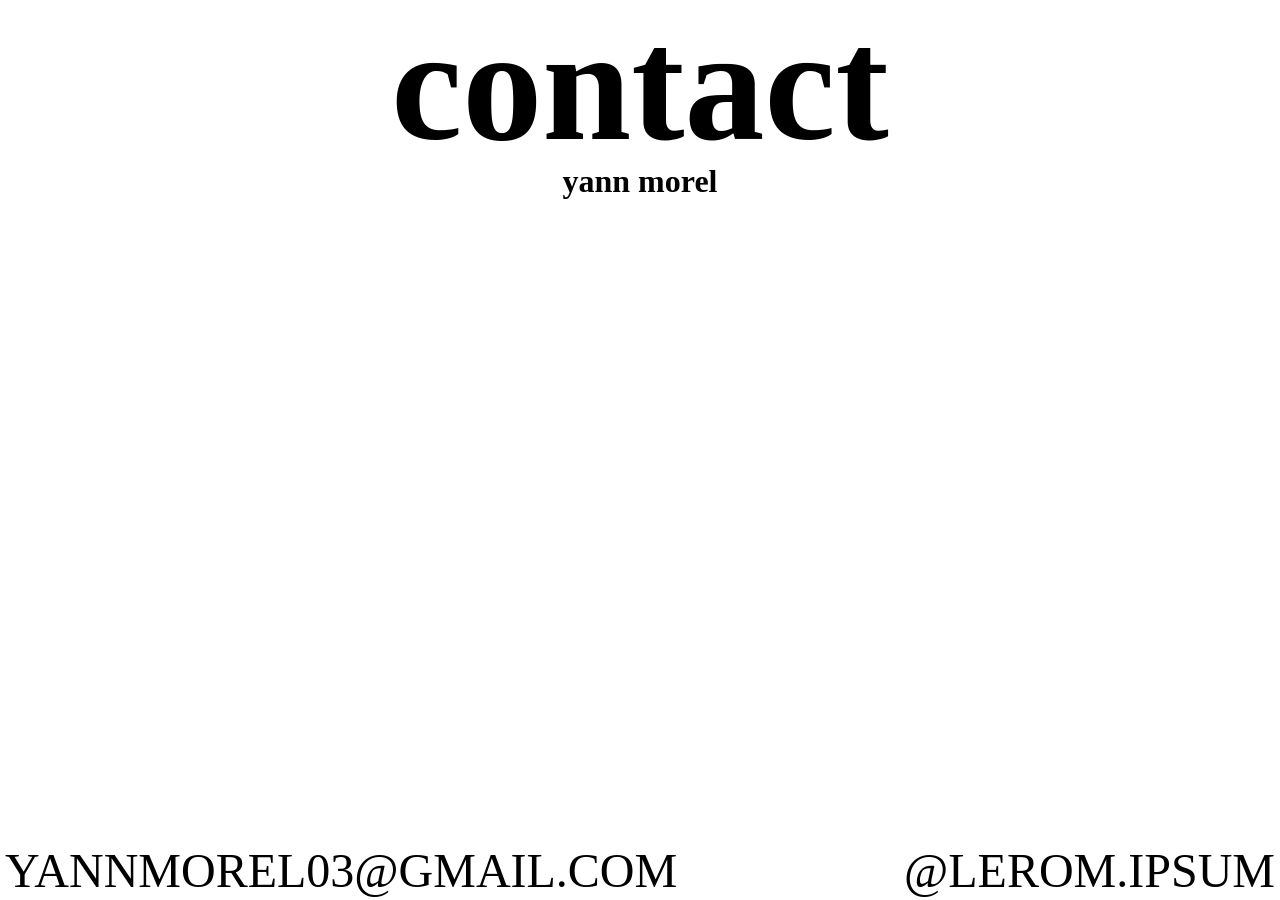
==== contact.html @ 216b6060 "Add files via upload" ====
<!DOCTYPE html>
<html lang="fr">


<head>
	<meta charset="utf-8">
	<link rel="icon" type="image/png" href="img/point.png">
	<meta name="viewport" content="width=device-width, initial-scale=1">
	<link rel="stylesheet" type="text/css" href="style.css">
	<script src="souris.js" defer></script>
	<title>yann morel</title>
</head>


<body>
	<div id="custom-cursor"></div>

	<div class="page">
		<h1> contact</h1>
		<h2> <a class="work" href="index.html">yann morel</a></h2>



		<p>
			<a class="work " href="mailto:yannmorel03@gmail.com">YANNMOREL03@GMAIL.COM</a>
			<a class="work" href="https://www.instagram.com/lerom.ipsum">@LEROM.IPSUM </a>
		</p>
		
			



	</div>



</body>

</html>
---- style.css ----
@font-face {
	font-family: 'adelphe trouble bold italic';
	src: url('fonts/Adelphe-Trouble-FlorealBoldItalic.woff') format('woff');
}

@font-face {
	font-family: 'adelphe trouble italic';
	src: url('fonts/Adelphe-Trouble-FlorealItalic.woff') format('woff');
}

@font-face {
	font-family: 'adelphe';
	src: url('fonts/Adelphe-GerminalRegular.woff') format('woff');
}

* {
	margin: 0;
	padding: 0;
	box-sizing: border-box;
}

body {
	background-color: #ffffff;
	min-height: 100vh;
	/* Sécurité pour éviter tout défilement horizontal indésirable sur mobile */
	overflow-x: hidden;
}

html,
body,
a,
button,
li,
summary,
* {
	cursor: none !important;
}

#custom-cursor {
	width: 32px;
	height: 32px;
	position: fixed;
	pointer-events: none;
	z-index: 200;
	background-image: url("img/point.svg");
	background-size: contain;
	background-repeat: no-repeat;
	transform: translate(-50%, -50%);
	will-change: transform;
}

.page {
	position: relative;
	z-index: 10;
	min-height: 100vh;
	padding: 5px;
	background-color: white;
	display: flex;
	flex-direction: column;
	align-items: center;
	/* On s'assure que le conteneur ne dépasse pas la largeur de l'écran */
	width: 100vw;
}

h1 {
	font-family: 'adelphe trouble italic', serif;
	/* Remplacement de 10rem par clamp(min, idéal, max) */
	font-size: clamp(3rem, 15vw, 10rem);
	color: #000000;
	line-height: 1;
	text-align: center;
	/* Remplacement de max-content par 100% pour autoriser le texte à s'adapter */
	width: 100%;
	padding: 0 10px;
	
}


h2 {
	font-family: 'adelphe trouble italic', serif;
	/* Remplacement de 10rem par clamp(min, idéal, max) */
	font-size: clamp(2rem, 2.5vw, 7rem);
	color: #000000;
	line-height: 1;
	text-align: center;
	/* Remplacement de max-content par 100% pour autoriser le texte à s'adapter */
	width: 100%;
	padding: 0 10px;
	margin-bottom: 55vh;
}



p {
	font-family: 'adelphe', serif;
	/* Remplacement de 3rem par une police fluide */
	font-size: clamp(1.2rem, 4vw, 3rem);
	color: #000000;
	line-height: 1;
	text-align: justify;
	text-align-last: justify;
	position: absolute;
	bottom: 0;
	width: 100%;
	padding: 5px;
}


.work {
	color: black;
	text-decoration: none;
	display: inline-block;

}

a:hover {
	color: lightgray;
}

.lien {
	color: black;
	text-decoration: none;
}


.moi {
	font-family: 'adelphe', serif;
	/* Remplacement de 3rem par une police fluide */
	font-size: clamp(1.2rem, 4vw, 3rem);
	color: #000000;
	line-height: 1;
	text-align: justify;
	text-align-last: justify;
	position: relative;
	margin-top: auto;
	width: 100%;
	padding: 5px;
}


/*
.moi {
	font-family: 'adelphe', serif;
	/* Remplacement de 3rem par une police fluide */
font-size: clamp(1.5rem, 2.5vw, 2rem);
color: #000000;
line-height: 1;
text-align: left;
bottom: 0;
padding: 5px;
}

*/
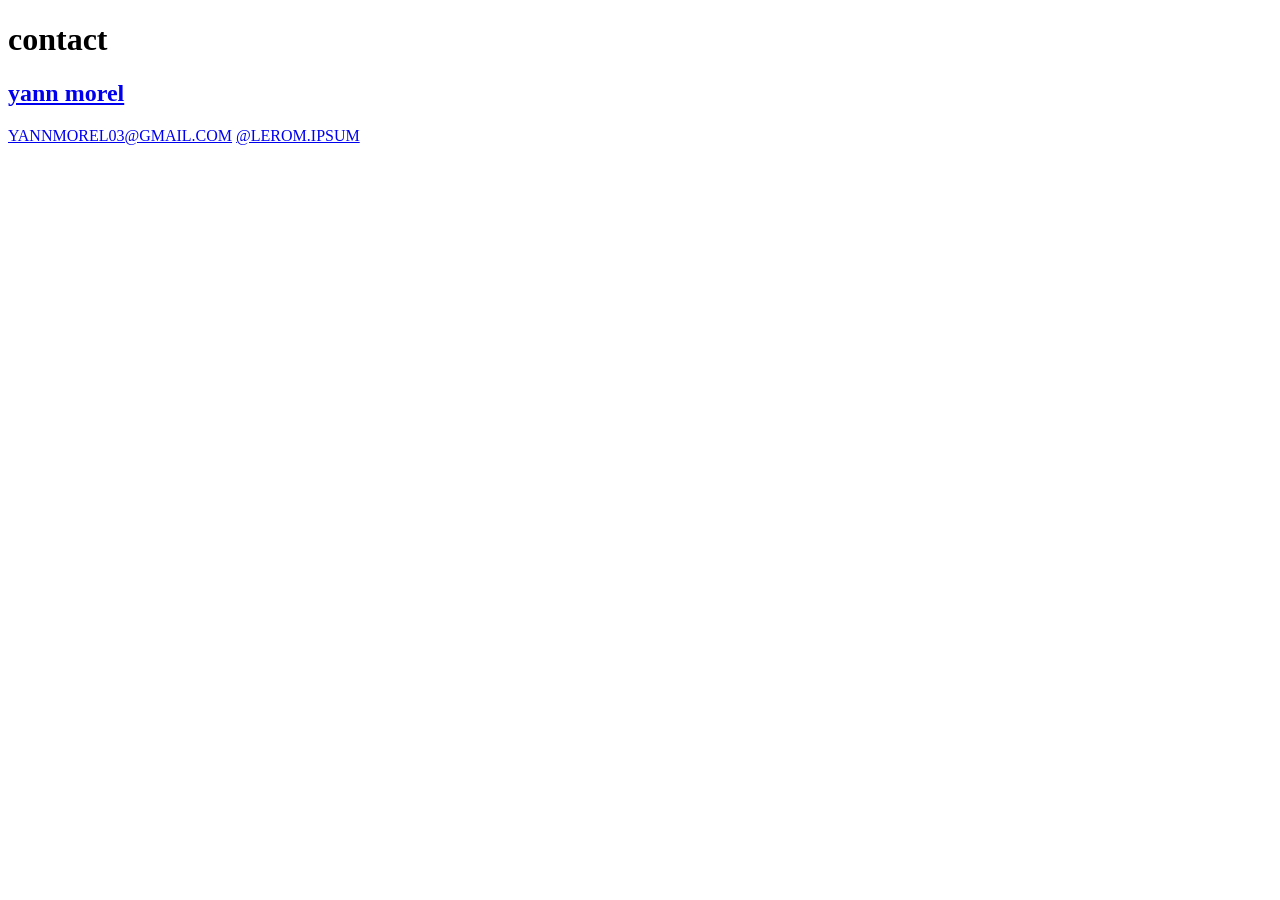
==== commit 74d7965c: "Add files via upload" ====
--- a/contact.html
+++ b/contact.html
@@ -18,8 +18,8 @@
 	<div id="custom-cursor"></div>
 
 	<div class="page">
-		<h1> contact</h1>
-		<h2> <a class="work" href="index.html">yann morel</a></h2>
+		<h1 class="titrenom"> contact</h1>
+		<h2 class="nomindex"> <a class="work" href="index.html">yann morel</a></h2>
 
 
 
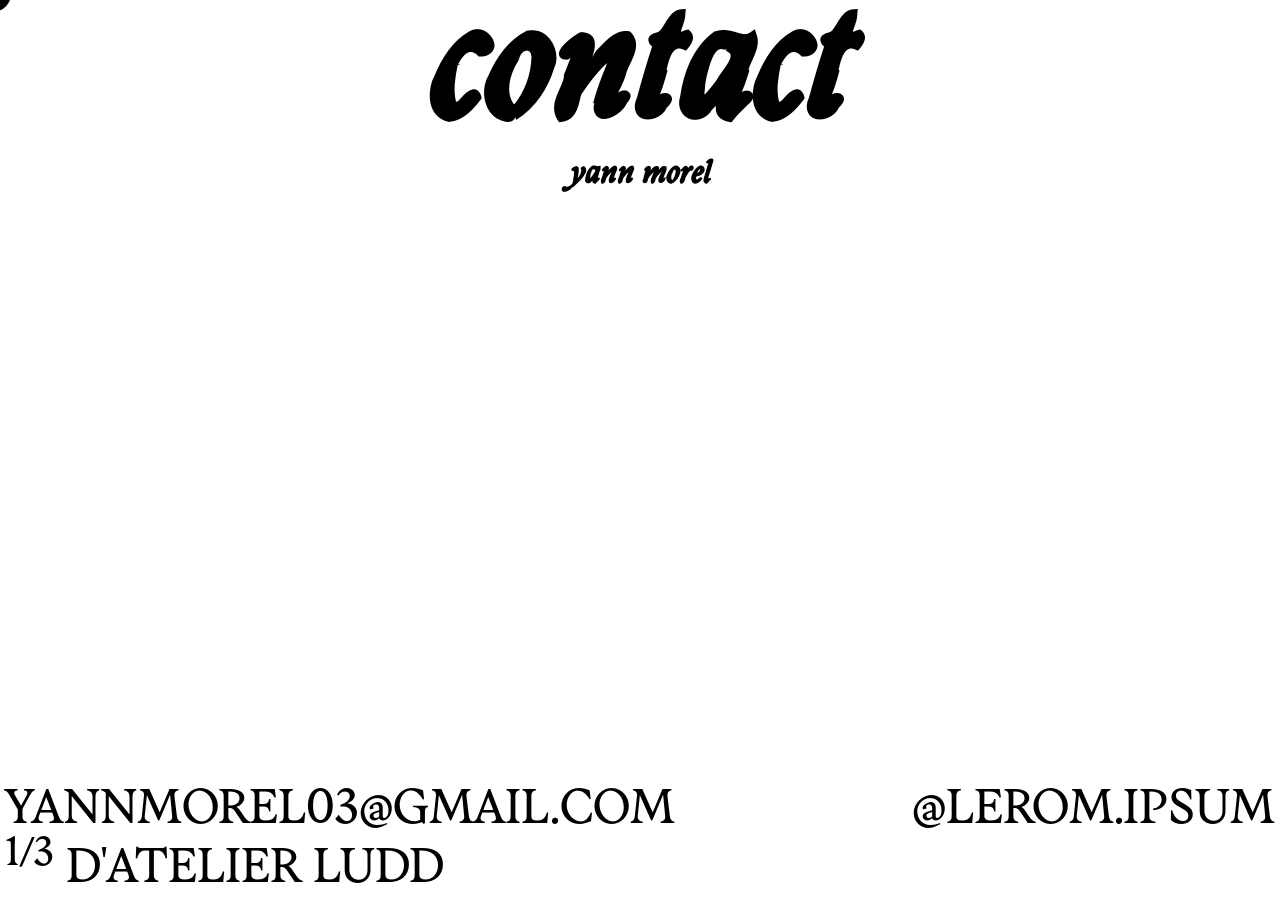
==== commit a78bc599: "Update contact.html" ====
--- a/contact.html
+++ b/contact.html
@@ -26,6 +26,7 @@
 		<p>
 			<a class="work " href="mailto:yannmorel03@gmail.com">YANNMOREL03@GMAIL.COM</a>
 			<a class="work" href="https://www.instagram.com/lerom.ipsum">@LEROM.IPSUM </a>
+			<a class="work" href="https://atelierludd.github.io/"> <sup>1/3</sup> D'ATELIER LUDD</a>
 		</p>
 		
 			
@@ -38,4 +39,4 @@
 
 </body>
 
-</html>+</html>
--- a/style.css
+++ b/style.css
@@ -0,0 +1,259 @@
+/* ==========================================================================
+   1. POLICES & CONFIGURATION GLOBALE
+   ========================================================================== */
+
+@font-face {
+	font-family: 'adelphe trouble bold italic';
+	src: url('fonts/Adelphe-Trouble-FlorealBoldItalic.woff') format('woff');
+	font-display: swap;
+}
+
+@font-face {
+	font-family: 'adelphe trouble italic';
+	src: url('fonts/Adelphe-Trouble-FlorealItalic.woff') format('woff');
+	font-display: swap;
+}
+
+@font-face {
+	font-family: 'adelphe';
+	src: url('fonts/Adelphe-GerminalRegular.woff') format('woff');
+	font-display: swap;
+}
+
+* {
+	margin: 0;
+	padding: 0;
+	box-sizing: border-box;
+	cursor: none !important; /* Regroupement du curseur personnalisé */
+}
+
+html, body, a, button, li, summary {
+	cursor: none !important;
+}
+
+body {
+	background-color: #ffffff;
+	height: 100vh;
+	overflow-x: hidden;
+}
+
+#custom-cursor {
+	width: 22px;
+	height: 22px;
+	position: fixed;
+	pointer-events: none;
+	z-index: 200;
+	background-image: url("img/point.svg");
+	background-size: contain;
+	background-repeat: no-repeat;
+	transform: translate(-50%, -50%);
+	will-change: transform;
+}
+
+/* ==========================================================================
+   2. STRUCTURATION DE LA PAGE & TYPOGRAPHIES
+   ========================================================================== */
+
+.pageindex {
+	position: relative;
+	z-index: 10;
+	height: 100vh;
+	width: 100vw;
+	padding: 5px;
+	background-color: white;
+	display: flex;
+	flex-direction: column;
+	align-items: center;
+}
+
+.titrenom, .projet, .nomindex {
+	font-family: 'adelphe trouble italic', serif;
+	color: #000000;
+	text-align: center;
+	width: 100%;
+}
+
+.titrenom {
+	font-size: clamp(3rem, 15vw, 10rem);
+	line-height: 1;
+	padding: 0 10px;
+}
+
+.projet {
+	font-size: clamp(2rem, 8vw, 5rem);
+	line-height: 1.1;
+}
+
+.nomindex {
+	font-size: clamp(2rem, 2.5vw, 7rem);
+	line-height: 1;
+	padding: 0 10px;
+}
+
+p {
+	font-family: 'adelphe', serif;
+	font-size: clamp(1.2rem, 4vw, 3rem);
+	color: #000000;
+	line-height: 1;
+	text-align: justify;
+	text-align-last: justify;
+	position: absolute;
+	bottom: 0;
+	width: 100%;
+	padding: 5px;
+}
+
+/* ==========================================================================
+   2.BIS STRUCTURATION PAGES PROJETS
+   ========================================================================== */
+
+.pageprojet {
+	   display: flex;
+	   flex-direction: row;
+	   align-items: stretch;
+	   gap: 20px;
+	   height: 100vh;      /* Force la page à faire la hauteur de l'écran */
+	   width: 100vw;       /* Prend toute la largeur */
+	   overflow: hidden;   /* Empêche la page entière de scroller */
+	   padding: 10px;
+   }
+	  
+   .colonne-texte {
+	   width: 35%;
+	   display: flex;
+	   flex-direction: column;
+	   justify-content: flex-start;
+	   text-align: center;
+	   height: 100%;
+	   overflow-y: auto;  
+   }
+	  
+   .image-container {
+	   width: 85%;          
+	   height: 100%;
+	   position: relative;
+	   z-index: 100;
+	   
+	   /* Propriétés pour le scroll horizontal */
+	   display: flex;
+	   flex-direction: row;
+	   align-items: center;
+	   overflow-x: auto;    /* Active le scroll horizontal */
+	   overflow-y: hidden;  /* Coupe le scroll vertical */
+	   scroll-snap-type: x mandatory; /* Optionnel : aimante les images au scroll */
+	   gap: 15px;           
+   }
+   
+   .image-container img {
+	   height: auto;      
+	   width: auto;         
+	   max-height: 100%;
+	   object-fit: contain;
+	   flex-shrink: 0;      
+   }
+
+.titreprojet {
+	font-family: 'adelphe trouble bold italic', serif;
+	font-size: clamp(4rem, 4vw, 4.5rem);
+	color: #000000;
+	line-height: 1.1;
+	text-align: center;
+	padding-bottom: 10px;
+}
+
+.nomprojet {
+	font-family: 'adelphe trouble italic', serif;
+	font-size: clamp(1.2rem, 1.8vw, 2.2rem);
+	color: #000000;
+	line-height: 1.1;
+	text-align: center;
+	padding: 0;
+	margin-bottom: 40px;
+}
+
+.work, .lien {
+	color: black;
+	text-decoration: none;
+}
+
+.work {
+	display: inline-block;
+}
+
+a:hover {
+	color: lightgray;
+}
+
+.description {
+	font-family: 'adelphe', serif;
+	font-size: clamp(0.9rem, 0.8vw, 0.8rem);
+	color: #000000;
+	line-height: 1.2;
+	text-align: left;
+	text-align-last: left;
+	position: relative;
+	margin-bottom: 15px;
+	z-index: 5;
+}
+
+
+
+
+
+
+/* ==========================================================================
+   3. RESPONSIVE POUR ÉCRANS < 1024px (TABLETTES & MOBILES)
+   ========================================================================== */
+
+@media (max-width: 1024px) {
+   body {
+	   height: auto;
+	   overflow-y: auto;
+   }
+   
+   .pageprojet {
+	   height: auto;
+	   min-height: 100vh;
+	   width: 100vw;
+	   padding: 20px;
+	   display: flex;
+	   flex-direction: column; 
+	   align-items: center;
+	   justify-content: flex-start;
+	   overflow: visible; 
+   }
+   
+   .colonne-texte {
+	   width: 100%; 
+	   height: auto;
+	   overflow-y: visible; 
+	   margin-bottom: 30px;
+   }
+   
+   .description {
+	   font-size: clamp(1rem, 2.5vw, 1.5rem); 
+	   line-height: 1.4;
+	   text-align: left;
+	   text-align-last: left;
+	   width: 100%;
+	   padding: 0;
+   }
+   
+   .image-container {
+	   width: 100%; 
+	   flex-direction: column; 
+	   height: auto;
+	   overflow-x: visible;
+	   overflow-y: visible;
+	   gap: 20px;
+   }
+   
+   .image-container img {
+	   width: 100%;
+	   max-width: 600px; 
+	   height: auto;
+	   max-height: none;
+	   flex-shrink: 1; 
+   }
+   
+}
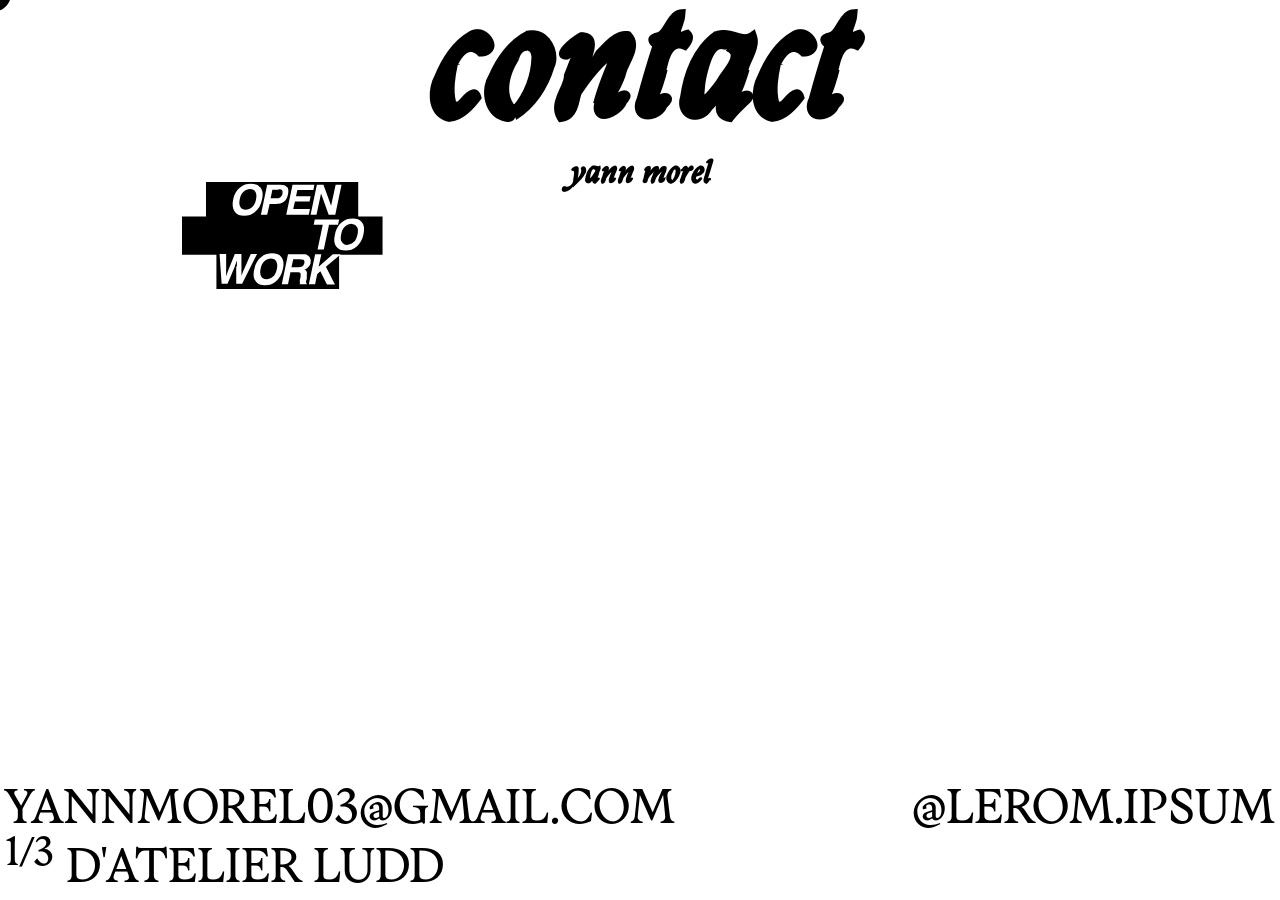
==== commit 0b7dcb60: "Add files via upload" ====
--- a/contact.html
+++ b/contact.html
@@ -1,5 +1,3 @@
-
-
 <!DOCTYPE html>
 <html lang="fr">
 
@@ -10,11 +8,42 @@
 	<meta name="viewport" content="width=device-width, initial-scale=1">
 	<link rel="stylesheet" type="text/css" href="style.css">
 	<script src="souris.js" defer></script>
+	<script src="otw.js" defer></script>
+	
 	<title>yann morel</title>
 </head>
 
 
 <body>
+
+	<section class="logo">
+		<svg id="Calque_2" xmlns="http://www.w3.org/2000/svg" version="1.1" viewBox="0 0 100.7 30.9">
+			<defs>
+				<style>
+					.st0 {
+						fill: #fff;
+					}
+				</style>
+			</defs>
+			<g id="Calque_1-2">
+				<polygon points="57.7 9.9 50.7 9.9 50.7 0 6.9 0 6.9 9.9 0 9.9 0 20.9 9.9 20.9 9.9 30.9 45.2 30.9 45.2 20.9 57.7 20.9 57.7 9.9" />
+				<g>
+					<path class="st0" d="M22.5,1.5c.7.8.9,2,.5,3.6-.3,1.6-1,2.7-2.1,3.6-.8.7-1.8,1-3,1s-2.1-.3-2.6-1c-.7-.8-.9-2-.6-3.6.3-1.6,1-2.8,2.1-3.6.8-.7,1.8-1,3-1s2.1.3,2.6,1ZM19.6,2c-.7,0-1.3.3-1.9.8s-.9,1.3-1.1,2.2-.1,1.7.2,2.2.8.8,1.5.8,1.3-.3,1.9-.8.9-1.3,1.1-2.2c.2-1,.1-1.7-.2-2.2s-.8-.8-1.5-.8h0Z" />
+					<path class="st0" d="M30.2,1.4c.4.4.5,1.1.3,2.1-.2,1-.6,1.7-1.2,2.2s-1.4.6-2.3.6h-1.8l-.7,3.1h-1.8l1.8-8.6h3.8c.9,0,1.5.2,1.9.7h0ZM27.7,2.2h-1.7l-.5,2.5h1.7c.4,0,.8,0,1.1-.3s.5-.5.6-1c.1-.5,0-.8-.1-1s-.5-.3-.9-.3Z" />
+					<path class="st0" d="M36.8,7.8l-.3,1.6h-6.5l1.8-8.6h6.3l-.3,1.5h-4.6l-.4,1.8h4.2l-.3,1.5h-4.2l-.5,2.2h4.8Z" />
+					<path class="st0" d="M42.2,9.4l-2.2-6.1-1.3,6.1h-1.7l1.8-8.6h1.9l2.2,6,1.3-6h1.7l-1.8,8.6h-1.8Z" />
+					<path class="st0" d="M37.9,12.3l.3-1.5h7l-.3,1.5h-2.6l-1.5,7.1h-1.8l1.5-7.1s-2.6,0-2.6,0Z" />
+					<path class="st0" d="M51.7,11.5c.7.8.9,2,.5,3.6-.3,1.5-1,2.7-2.1,3.6-.8.7-1.8,1-3,1s-2.1-.3-2.6-1c-.7-.8-.9-2-.5-3.6.3-1.6,1-2.8,2.1-3.6.8-.7,1.8-1,3-1s2.1.3,2.6,1ZM48.8,12c-.7,0-1.3.3-1.9.8s-.9,1.3-1.1,2.2-.2,1.7.2,2.3.8.8,1.5.8,1.3-.3,1.9-.8.9-1.3,1.1-2.2c.2-1,.2-1.7-.2-2.2s-.8-.8-1.5-.8h0Z" />
+					<path class="st0" d="M15.8,24.3v-1.7c0,0-.6,1.7-.6,1.7l-2.1,5h-1.7l-.6-8.6h1.9v5c0,0,0,1.4,0,1.4l.5-1.4,2-5h1.9v4.9s0,1.4,0,1.4l.5-1.3,2.2-5h1.8l-4.3,8.6h-1.7v-5s0,0,0,0Z" />
+					<path class="st0" d="M28.5,21.5c.7.8.9,2,.5,3.6-.3,1.5-1,2.7-2.1,3.6-.8.7-1.8,1-3,1s-2.1-.3-2.6-1c-.7-.8-.9-2-.5-3.6.3-1.6,1-2.8,2.1-3.6.8-.7,1.8-1,3-1s2.1.3,2.6,1ZM25.6,22c-.7,0-1.3.3-1.9.8s-.9,1.3-1.1,2.2-.1,1.7.2,2.2.8.8,1.5.8,1.3-.3,1.9-.8.9-1.3,1.1-2.2c.2-1,.1-1.7-.2-2.2s-.8-.8-1.5-.8h0Z" />
+					<path class="st0" d="M33.9,28.9c0-.2,0-.5,0-.7l.2-.8c.1-.5,0-.9,0-1.1s-.5-.3-1-.3h-1.9l-.7,3.4h-1.8l1.8-8.6h4.2c.6,0,1,0,1.3.2s.5.3.7.6c.1.2.2.5.3.7s0,.6,0,.9c0,.4-.3.8-.6,1.2s-.7.7-1.2.8c.4.2.6.4.7.7s0,.8,0,1.4v.6c-.2.4-.2.7-.2.8,0,.2,0,.4.2.5v.2h-2c0-.2,0-.4,0-.5h0ZM34.1,22.2h-2.1l-.5,2.3h2c.4,0,.7,0,.9-.1.4-.2.6-.5.8-1,.1-.5,0-.9-.3-1-.2-.1-.5-.1-.8-.1h0Z" />
+					<path class="st0" d="M38.9,26.5l-.6,2.9h-1.8l1.8-8.6h1.8l-.8,3.6,4.1-3.6h2.3l-4.3,3.6,2.6,5.1h-2.3l-1.9-3.8-1,.9h0Z" />
+				</g>
+			</g>
+		</svg>
+	</section>
+
+
 	<div id="custom-cursor"></div>
 
 	<div class="page">
@@ -22,14 +51,13 @@
 		<h2 class="nomindex"> <a class="work" href="index.html">yann morel</a></h2>
 
 
-
 		<p>
 			<a class="work " href="mailto:yannmorel03@gmail.com">YANNMOREL03@GMAIL.COM</a>
 			<a class="work" href="https://www.instagram.com/lerom.ipsum">@LEROM.IPSUM </a>
 			<a class="work" href="https://atelierludd.github.io/"> <sup>1/3</sup> D'ATELIER LUDD</a>
 		</p>
-		
-			
+
+
 
 
 
@@ -39,4 +67,4 @@
 
 </body>
 
-</html>
+</html>
--- a/style.css
+++ b/style.css
@@ -20,14 +20,21 @@
 	font-display: swap;
 }
 
+
 * {
 	margin: 0;
 	padding: 0;
 	box-sizing: border-box;
-	cursor: none !important; /* Regroupement du curseur personnalisé */
-}
-
-html, body, a, button, li, summary {
+	cursor: none !important;
+	/* Regroupement du curseur personnalisé */
+}
+
+html,
+body,
+a,
+button,
+li,
+summary {
 	cursor: none !important;
 }
 
@@ -35,6 +42,11 @@
 	background-color: #ffffff;
 	height: 100vh;
 	overflow-x: hidden;
+}
+
+.logo {
+	position: absolute;
+	width: 350px;
 }
 
 #custom-cursor {
@@ -66,7 +78,9 @@
 	align-items: center;
 }
 
-.titrenom, .projet, .nomindex {
+.titrenom,
+.projet,
+.nomindex {
 	font-family: 'adelphe trouble italic', serif;
 	color: #000000;
 	text-align: center;
@@ -108,49 +122,63 @@
    ========================================================================== */
 
 .pageprojet {
-	   display: flex;
-	   flex-direction: row;
-	   align-items: stretch;
-	   gap: 20px;
-	   height: 100vh;      /* Force la page à faire la hauteur de l'écran */
-	   width: 100vw;       /* Prend toute la largeur */
-	   overflow: hidden;   /* Empêche la page entière de scroller */
-	   padding: 10px;
-   }
-	  
-   .colonne-texte {
-	   width: 35%;
-	   display: flex;
-	   flex-direction: column;
-	   justify-content: flex-start;
-	   text-align: center;
-	   height: 100%;
-	   overflow-y: auto;  
-   }
-	  
-   .image-container {
-	   width: 85%;          
-	   height: 100%;
-	   position: relative;
-	   z-index: 100;
-	   
-	   /* Propriétés pour le scroll horizontal */
-	   display: flex;
-	   flex-direction: row;
-	   align-items: center;
-	   overflow-x: auto;    /* Active le scroll horizontal */
-	   overflow-y: hidden;  /* Coupe le scroll vertical */
-	   scroll-snap-type: x mandatory; /* Optionnel : aimante les images au scroll */
-	   gap: 15px;           
-   }
-   
-   .image-container img {
-	   height: auto;      
-	   width: auto;         
-	   max-height: 100%;
-	   object-fit: contain;
-	   flex-shrink: 0;      
-   }
+	display: flex;
+	flex-direction: row;
+	align-items: stretch;
+	gap: 20px;
+	height: 100vh;
+	/* Force la page à faire la hauteur de l'écran */
+	width: 100vw;
+	/* Prend toute la largeur */
+	overflow: hidden;
+	/* Empêche la page entière de scroller */
+	padding: 10px;
+}
+
+.colonne-texte {
+	width: 35%;
+	display: flex;
+	flex-direction: column;
+	justify-content: flex-start;
+	text-align: center;
+	height: 100%;
+	overflow-y: auto;
+}
+
+.image-container {
+	width: 85%;
+	height: 100%;
+	position: relative;
+	z-index: 100;
+
+	/* Propriétés pour le scroll horizontal */
+	display: flex;
+	flex-direction: row;
+	align-items: center;
+	overflow-x: auto;
+	/* Active le scroll horizontal */
+	overflow-y: hidden;
+	/* Coupe le scroll vertical */
+	scroll-snap-type: x mandatory;
+	/* Optionnel : aimante les images au scroll */
+	gap: 15px;
+}
+
+.image-container img {
+	height: auto;
+	width: auto;
+	max-height: 100%;
+	object-fit: contain;
+	flex-shrink: 0;
+}
+
+.image-container video {
+	width: auto;
+	height: auto;
+	max-height: 100%;
+	object-fit: contain;
+	flex-shrink: 0;
+}
 
 .titreprojet {
 	font-family: 'adelphe trouble bold italic', serif;
@@ -171,7 +199,8 @@
 	margin-bottom: 40px;
 }
 
-.work, .lien {
+.work,
+.lien {
 	color: black;
 	text-decoration: none;
 }
@@ -180,9 +209,6 @@
 	display: inline-block;
 }
 
-a:hover {
-	color: lightgray;
-}
 
 .description {
 	font-family: 'adelphe', serif;
@@ -206,54 +232,54 @@
    ========================================================================== */
 
 @media (max-width: 1024px) {
-   body {
-	   height: auto;
-	   overflow-y: auto;
-   }
-   
-   .pageprojet {
-	   height: auto;
-	   min-height: 100vh;
-	   width: 100vw;
-	   padding: 20px;
-	   display: flex;
-	   flex-direction: column; 
-	   align-items: center;
-	   justify-content: flex-start;
-	   overflow: visible; 
-   }
-   
-   .colonne-texte {
-	   width: 100%; 
-	   height: auto;
-	   overflow-y: visible; 
-	   margin-bottom: 30px;
-   }
-   
-   .description {
-	   font-size: clamp(1rem, 2.5vw, 1.5rem); 
-	   line-height: 1.4;
-	   text-align: left;
-	   text-align-last: left;
-	   width: 100%;
-	   padding: 0;
-   }
-   
-   .image-container {
-	   width: 100%; 
-	   flex-direction: column; 
-	   height: auto;
-	   overflow-x: visible;
-	   overflow-y: visible;
-	   gap: 20px;
-   }
-   
-   .image-container img {
-	   width: 100%;
-	   max-width: 600px; 
-	   height: auto;
-	   max-height: none;
-	   flex-shrink: 1; 
-   }
-   
+	body {
+		height: auto;
+		overflow-y: auto;
+	}
+
+	.pageprojet {
+		height: auto;
+		min-height: 100vh;
+		width: 100vw;
+		padding: 20px;
+		display: flex;
+		flex-direction: column;
+		align-items: center;
+		justify-content: flex-start;
+		overflow: visible;
+	}
+
+	.colonne-texte {
+		width: 100%;
+		height: auto;
+		overflow-y: visible;
+		margin-bottom: 30px;
+	}
+
+	.description {
+		font-size: clamp(1rem, 2.5vw, 1.5rem);
+		line-height: 1.4;
+		text-align: left;
+		text-align-last: left;
+		width: 100%;
+		padding: 0;
+	}
+
+	.image-container {
+		width: 100%;
+		flex-direction: column;
+		height: auto;
+		overflow-x: visible;
+		overflow-y: visible;
+		gap: 20px;
+	}
+
+	.image-container img {
+		width: 100%;
+		max-width: 600px;
+		height: auto;
+		max-height: none;
+		flex-shrink: 1;
+	}
+
 }
